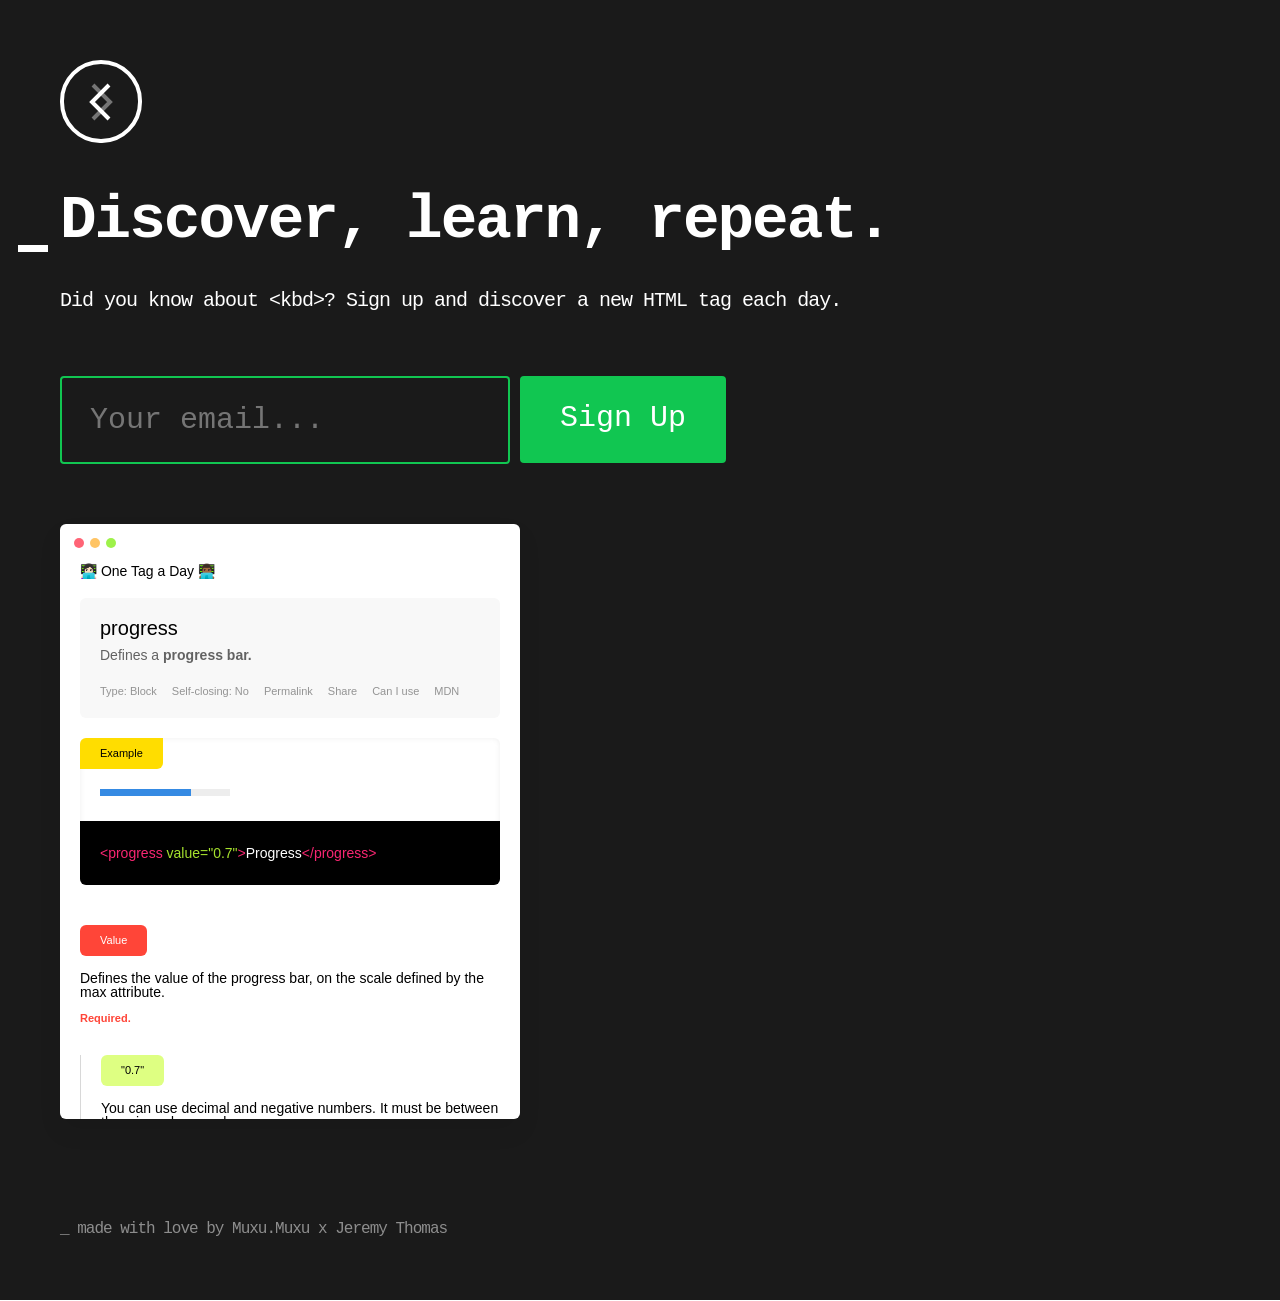
==== index.html @ 7131e2dd "Automated commit at 2017-08-12 12:40:40 UTC by middleman-deploy 2.0.0-alpha" ====
<!DOCTYPE html><html><head><title>One Tag a Day</title><meta content="text/html; charset=UTF-8" http-equiv="Content-Type" /><meta charset="utf-8" /><meta content="Sign up and discover a new HTML tag each day." name="description" /><meta content="width=device-width, initial-scale=1.0, maximum-scale=1, user-scalable=0" name="viewport" /><meta content="#ffffff" name="theme-color" /><meta content="One Tag a Day" property="og:site_name" /><meta content="One Tag a Day" property="og:title" /><meta content="website" property="og:type" /><meta content="https://onetagaday.com" property="og:url" /><meta content="Sign up and discover a new HTML tag each day." property="og:description" /><meta content="https://onetagaday.com/images/og-image.png" property="og:image" /><link href="favicon.ico" rel="icon" type="image/ico" /><meta content="authenticity_token" name="csrf-param" /><meta name="csrf-token" /><link href="/stylesheets/all.css" rel="stylesheet" /></head><body><div class="desktop"><div class="flex"><div class="left"><img src="/images/logo.svg" alt="Logo" /><div class="dash"></div><h1>Discover, learn, repeat.</h1><p class="subtitle">Did you know about &lt;kbd&gt;? Sign up and discover a new HTML tag each day.</p><!-- Begin MailChimp Signup Form -->
</style>
<div id="mc_embed_signup">
<form action="//muxumuxu.us14.list-manage.com/subscribe/post?u=eccf5f72255b20ee4b052a622&amp;id=f0b844d57b" method="post" id="mc-embedded-subscribe-form" name="mc-embedded-subscribe-form" class="validate" target="_blank" novalidate>
    <div id="mc_embed_signup_scroll">

	<input type="email" value="" name="EMAIL" class="email" id="mce-EMAIL" placeholder="Your email..." autofocus required>
    <!-- real people should not fill this in and expect good things - do not remove this or risk form bot signups-->
    <div style="position: absolute; left: -5000px;" aria-hidden="true"><input type="text" name="b_eccf5f72255b20ee4b052a622_f0b844d57b" tabindex="-1" value=""></div>
    <div class="clear"><input type="submit" value="Sign Up" name="subscribe" id="mc-embedded-subscribe" class="button"></div>
    </div>
</form>
</div>

<!--End mc_embed_signup-->
<p class="footer">_ made with love by <a href="https://www.muxumuxu.com" target="_blank">Muxu.Muxu</a> x <a href="https://twitter.com/jgthms" target="_blank">Jeremy Thomas</a></p></div><div class="right"><div class="newsletter"><div class="dots"><div class="dot red"></div><div class="dot yellow"></div><div class="dot green"></div></div><h2>👩🏻‍💻 One Tag a Day 👨🏾‍💻</h2><div class="tag"><h3>progress</h3><p class="definition">Defines a <span style="font-weight:700;font-size:14px;color:black;">progress bar.</span></p><span class="info">Type: Block</span><span class="info">Self-closing: No</span><span class="info">Permalink</span><span class="info">Share</span><span class="info">Can I use</span><span class="info">MDN</span></div><div class="example"><h4>Example</h4><progress value="0.7"></progress><div class="code"><span class="pink">&lt;progress </span><span class="green">value=&quot;0.7&quot;</span><span class="pink">&gt;</span><span class="white">Progress</span><span class="pink">&lt;/progress&gt;</span></div></div><div class="value"><h5>Value</h5><p class="value-description">Defines the value of the progress bar, on the scale defined by the max attribute.</p><span>Required.</span></div><div class="number"><h6>&quot;0.7&quot;</h6><p class="number-description">You can use decimal and negative numbers. It must be between the min and max values.</p></div></div><span class="baseline">One Tag a Day</span></div></div></div><div class="mobile"><div class="left"><img src="/images/logo.svg" alt="Logo" /><div class="dash"></div><h1>Discover, learn, repeat.</h1><p class="subtitle">Did you know about &lt;kbd&gt;? Sign up and discover a new HTML tag each day.</p><!-- Begin MailChimp Signup Form -->
</style>
<div id="mc_embed_signup">
<form action="//muxumuxu.us14.list-manage.com/subscribe/post?u=eccf5f72255b20ee4b052a622&amp;id=f0b844d57b" method="post" id="mc-embedded-subscribe-form" name="mc-embedded-subscribe-form" class="validate" target="_blank" novalidate>
    <div id="mc_embed_signup_scroll">

	<input type="email" value="" name="EMAIL" class="email" id="mce-EMAIL" placeholder="Your email..." autofocus required>
    <!-- real people should not fill this in and expect good things - do not remove this or risk form bot signups-->
    <div style="position: absolute; left: -5000px;" aria-hidden="true"><input type="text" name="b_eccf5f72255b20ee4b052a622_f0b844d57b" tabindex="-1" value=""></div>
    <div class="clear"><input type="submit" value="Sign Up" name="subscribe" id="mc-embedded-subscribe" class="button"></div>
    </div>
</form>
</div>

<!--End mc_embed_signup-->
<div class="newsletter"><div class="dots"><div class="dot red"></div><div class="dot yellow"></div><div class="dot green"></div></div><h2>👩🏻‍💻 One Tag a Day 👨🏾‍💻</h2><div class="tag"><h3>progress</h3><p class="definition">Defines a <span style="font-weight:700;font-size:14px;color:black;">progress bar.</span></p><span class="info">Type: Block</span><span class="info">Self-closing: No</span><span class="info">Permalink</span><span class="info">Share</span><span class="info">Can I use</span><span class="info">MDN</span></div><div class="example"><h4>Example</h4><progress value="0.7"></progress><div class="code"><span class="pink">&lt;progress </span><span class="green">value=&quot;0.7&quot;</span><span class="pink">&gt;</span><span class="white">Progress</span><span class="pink">&lt;/progress&gt;</span></div></div><div class="value"><h5>Value</h5><p class="value-description">Defines the value of the progress bar, on the scale defined by the max attribute.</p><span>Required.</span></div><div class="number"><h6>&quot;0.7&quot;</h6><p class="number-description">You can use decimal and negative numbers. It must be between the min and max values.</p></div></div><p class="footer">_ made with love by <a href="https://www.muxumuxu.com" target="_blank">Muxu.Muxu</a> x <a href="https://twitter.com/jgthms" target="_blank">Jeremy Thomas</a></p></div></div><script src="/javascripts/site.js"></script></body></html>
---- stylesheets/all.css ----
html, body, div, span, applet, object, iframe,
h1, h2, h3, h4, h5, h6, p, blockquote, pre,
a, abbr, acronym, address, big, cite, code,
del, dfn, em, img, ins, kbd, q, s, samp,
small, strike, strong, sub, sup, tt, var,
b, u, i, center,
dl, dt, dd, ol, ul, li,
fieldset, form, label, legend,
table, caption, tbody, tfoot, thead, tr, th, td,
article, aside, canvas, details, embed,
figure, figcaption, footer, header, hgroup,
menu, nav, output, ruby, section, summary,
time, mark, audio, video {
  margin: 0;
  padding: 0;
  border: 0;
  font-size: 100%;
  font: inherit;
  vertical-align: baseline; }

/* HTML5 display-role reset for older browsers */
article, aside, details, figcaption, figure,
footer, header, hgroup, menu, nav, section {
  display: block; }

body {
  line-height: 1; }

ol, ul {
  list-style: none; }

blockquote, q {
  quotes: none; }

blockquote:before, blockquote:after,
q:before, q:after {
  content: "";
  content: none; }

table {
  border-collapse: collapse;
  border-spacing: 0; }

* {
  -webkit-font-smoothing: antialiased;
  -moz-osx-font-smoothing: grayscale;
  -webkit-appearance: none;
  outline: none; }

body {
  font-family: "Arial", sans-serif; }

h1 {
  font-family: "Roboto Mono", monospace;
  color: white;
  font-size: 61px;
  line-height: 70px;
  letter-spacing: -2px;
  font-weight: 700;
  margin-top: 40px; }

h2 {
  font-size: 14px; }

h3 {
  font-size: 20px; }

h4 {
  font-size: 11px;
  background-color: #FFDD00;
  padding: 10px 20px;
  border-bottom-right-radius: 6px;
  border-top-left-radius: 6px;
  display: inline-block; }

h5 {
  background: #FF4538;
  color: white;
  border-radius: 6px;
  font-size: 11px;
  padding: 10px 20px;
  display: inline-block; }

h6 {
  background: #DEFF82;
  border-radius: 6px;
  font-size: 11px;
  padding: 10px 20px;
  display: inline-block;
  margin-bottom: 15px; }

p.subtitle {
  font-family: "Roboto Mono", monospace;
  color: white;
  font-size: 20px;
  line-height: 30px;
  letter-spacing: -1px;
  margin-top: 30px; }
p.footer {
  font-family: "Roboto Mono", monospace;
  color: white;
  font-size: 16px;
  letter-spacing: -1px;
  opacity: 0.5;
  padding-top: 335px; }
p.definition {
  opacity: 0.6;
  font-size: 14px;
  margin: 10px 0 20px; }
p.value-description {
  font-size: 14px;
  margin: 15px 0 10px; }
p.number-description {
  font-size: 14px; }

span.info {
  font-size: 11px;
  opacity: 0.4;
  margin-right: 15px; }
span.baseline {
  font-family: "Roboto Mono", monospace;
  font-size: 71px;
  opacity: 0.03;
  font-weight: 700;
  width: 360px;
  text-align: right;
  line-height: 63px;
  letter-spacing: -2.3px;
  display: block;
  float: right;
  margin: 45px 70px 0 0; }
span.pink {
  color: #F92672; }
span.green {
  color: #A6E22E; }
span.white {
  color: white; }

a {
  text-decoration: none;
  color: inherit; }
  a:hover {
    border-bottom: 2px solid #11C651; }

#mc_embed_signup_scroll {
  display: -webkit-inline-box;
  display: -ms-inline-flexbox;
  display: inline-flex;
  padding-top: 60px; }

input {
  font-family: "Roboto Mono", monospace;
  border-radius: 4px;
  font-size: 30px; }

input[type=email] {
  width: 390px;
  border: 2px solid #11C651;
  background-color: #1A1A1A;
  padding: 25px 28px;
  margin-right: 10px;
  color: white; }

input[type=submit] {
  border: 0;
  background-color: #11C651;
  color: white;
  padding: 25px 40px 28px;
  -webkit-transition: opacity 0.3s;
  transition: opacity 0.3s; }
  input[type=submit]:hover {
    opacity: 0.7;
    cursor: pointer; }

progress {
  display: block;
  margin: 20px 0 25px 20px; }

progress[value] {
  -webkit-appearance: none;
  -moz-appearance: none;
       appearance: none;
  width: 130px;
  height: 7px;
  border-radius: 20px; }

progress[value]::-webkit-progress-bar {
  background: #EDEDED; }

progress[value]::-webkit-progress-value {
  background: #358AE3; }

.desktop {
  display: block; }

.mobile {
  display: none; }

.code {
  padding: 25px 20px;
  background: black;
  border-bottom-left-radius: 6px;
  border-bottom-right-radius: 6px;
  font-size: 14px; }

.flex {
  display: -webkit-box;
  display: -ms-flexbox;
  display: flex;
  -webkit-box-orient: horizontal;
  -webkit-box-direction: normal;
      -ms-flex-direction: row;
          flex-direction: row; }

.left {
  width: 660px;
  background: #1A1A1A;
  padding: 80px;
  position: relative; }
  .left .dash {
    background-color: white;
    width: 30px;
    height: 7px;
    position: absolute;
    left: 35px;
    top: 266px; }

.right {
  background: #F8F8F8;
  -webkit-box-flex: 1;
      -ms-flex-positive: 1;
          flex-grow: 1; }

.newsletter {
  width: 420px;
  border-radius: 6px;
  margin: 80px auto;
  background: white;
  padding: 40px 20px 0 20px;
  position: relative;
  -webkit-box-shadow: 0 12px 24px 0 rgba(0, 0, 0, 0.07);
          box-shadow: 0 12px 24px 0 rgba(0, 0, 0, 0.07);
  overflow: hidden; }
  .newsletter .tag {
    background: #F8F8F8;
    padding: 20px;
    border-radius: 6px;
    margin-top: 20px; }
  .newsletter .example {
    -webkit-box-shadow: inset 0 0 5px rgba(151, 151, 151, 0.16);
            box-shadow: inset 0 0 5px rgba(151, 151, 151, 0.16);
    border-radius: 6px;
    margin: 20px 0 40px; }
  .newsletter .value span {
    color: #FF4538;
    font-size: 11px;
    font-weight: 700; }
  .newsletter .number {
    border-left: 1px solid #D8D8D8;
    padding-left: 20px;
    margin-top: 20px;
    position: relative;
    bottom: -10px; }

.dots {
  display: -webkit-inline-box;
  display: -ms-inline-flexbox;
  display: inline-flex;
  position: absolute;
  top: 14px;
  left: 14px; }
  .dots .dot {
    height: 10px;
    width: 10px;
    border-radius: 50px;
    margin-right: 6px; }
    .dots .dot.red {
      background: #FF6476; }
    .dots .dot.yellow {
      background: #FFC464; }
    .dots .dot.green {
      background: #9EF24A; }

@media screen and (max-width: 1320px) {
  p.footer {
    padding-top: 40px;
    line-height: 21px; }

  .desktop {
    display: none; }

  .mobile {
    display: block; }

  .left {
    width: auto;
    padding: 60px; }
    .left .dash {
      top: 245px;
      left: 18px; }

  .newsletter {
    margin: 60px 0; } }
@media screen and (max-width: 800px) {
  #mc_embed_signup_scroll {
    display: block; }

  input[type=email] {
    width: 100%;
    -webkit-box-sizing: border-box;
            box-sizing: border-box;
    margin-bottom: 10px; }

  input[type=submit] {
    width: 100%; } }
@media screen and (max-width: 580px) {
  h1 {
    font-size: 32px;
    line-height: 40px;
    letter-spacing: -1.05; }

  p.subtitle {
    font-size: 16px;
    line-height: 26px;
    letter-spacing: -0.8px;
    margin-top: 20px; }

  input {
    font-size: 20px;
    letter-spacing: -0.67px; }

  #mc_embed_signup_scroll {
    padding-top: 20px; }

  .newsletter {
    -webkit-transform: scale(0.5);
            transform: scale(0.5);
    margin: 30px 0 40px; }

  .left .dash {
    width: 20px;
    height: 4px;
    top: 213px;
    left: 23px; } }
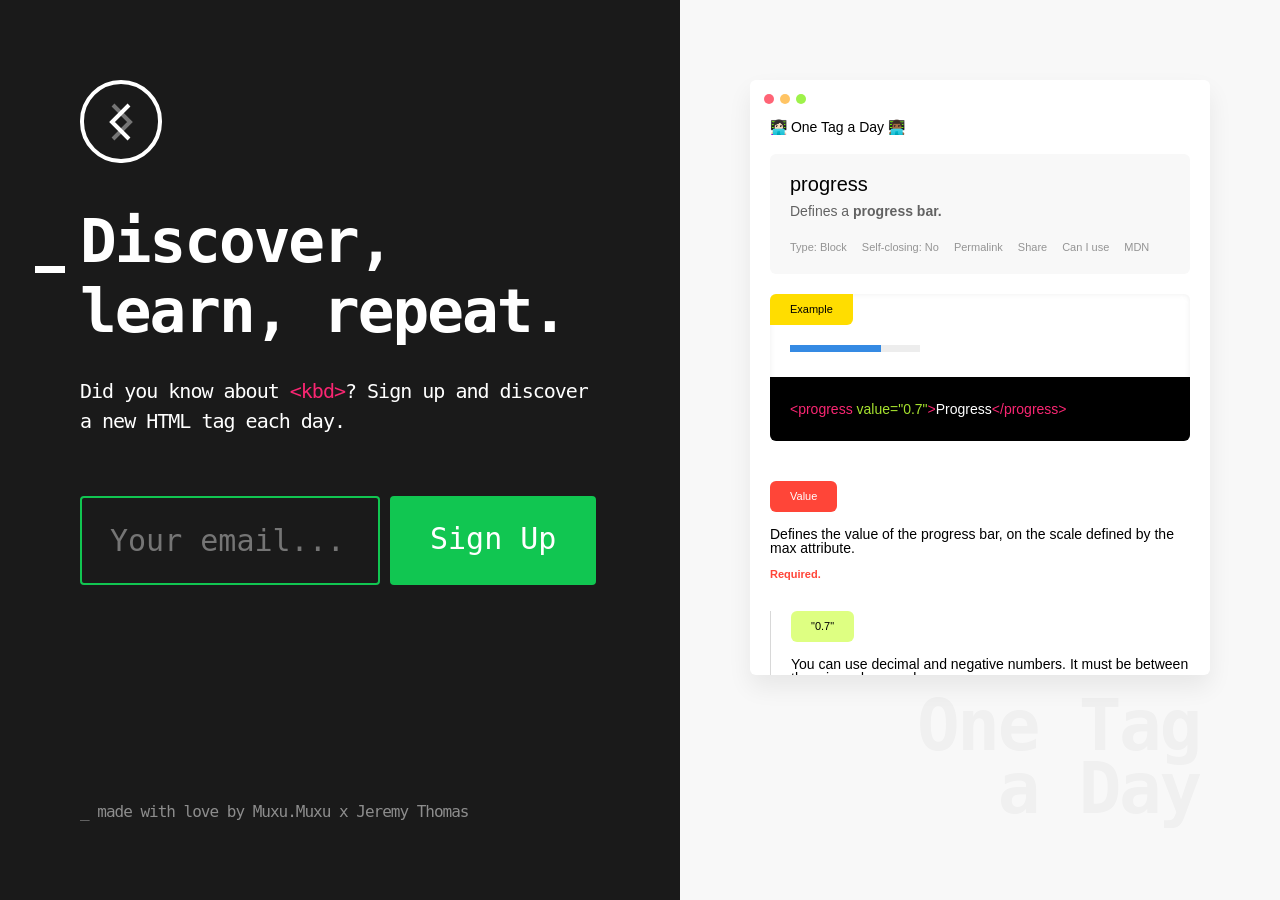
==== commit 06cda9ca: "Automated commit at 2017-08-12 16:28:18 UTC by middleman-deploy 2.0.0-alpha" ====
--- a/index.html
+++ b/index.html
@@ -1,4 +1,4 @@
-<!DOCTYPE html><html><head><title>One Tag a Day</title><meta content="text/html; charset=UTF-8" http-equiv="Content-Type" /><meta charset="utf-8" /><meta content="Sign up and discover a new HTML tag each day." name="description" /><meta content="width=device-width, initial-scale=1.0, maximum-scale=1, user-scalable=0" name="viewport" /><meta content="#ffffff" name="theme-color" /><meta content="One Tag a Day" property="og:site_name" /><meta content="One Tag a Day" property="og:title" /><meta content="website" property="og:type" /><meta content="https://onetagaday.com" property="og:url" /><meta content="Sign up and discover a new HTML tag each day." property="og:description" /><meta content="https://onetagaday.com/images/og-image.png" property="og:image" /><link href="favicon.ico" rel="icon" type="image/ico" /><meta content="authenticity_token" name="csrf-param" /><meta name="csrf-token" /><link href="/stylesheets/all.css" rel="stylesheet" /></head><body><div class="desktop"><div class="flex"><div class="left"><img src="/images/logo.svg" alt="Logo" /><div class="dash"></div><h1>Discover, learn, repeat.</h1><p class="subtitle">Did you know about &lt;kbd&gt;? Sign up and discover a new HTML tag each day.</p><!-- Begin MailChimp Signup Form -->
+<!DOCTYPE html><html><head><title>One Tag a Day</title><meta content="text/html; charset=UTF-8" http-equiv="Content-Type" /><meta charset="utf-8" /><meta content="Sign up and discover a new HTML tag each day." name="description" /><meta content="width=device-width, initial-scale=1.0, maximum-scale=1, user-scalable=0" name="viewport" /><meta content="#ffffff" name="theme-color" /><meta content="One Tag a Day" property="og:site_name" /><meta content="One Tag a Day" property="og:title" /><meta content="website" property="og:type" /><meta content="https://onetagaday.com" property="og:url" /><meta content="Sign up and discover a new HTML tag each day." property="og:description" /><meta content="https://onetagaday.com/images/og-image.png" property="og:image" /><link href="favicon.ico" rel="icon" type="image/ico" /><meta content="authenticity_token" name="csrf-param" /><meta name="csrf-token" /><link href="/stylesheets/all.css" rel="stylesheet" /></head><body><div class="desktop"><div class="flex"><div class="left"><img src="/images/logo.svg" alt="Logo" /><div class="dash"></div><h1>Discover, learn, repeat.</h1><p class="subtitle">Did you know about <span style="color:#F92672;">&lt;kbd&gt;</span>? Sign up and discover a new HTML tag each day.</p><!-- Begin MailChimp Signup Form -->
 </style>
 <div id="mc_embed_signup">
 <form action="//muxumuxu.us14.list-manage.com/subscribe/post?u=eccf5f72255b20ee4b052a622&amp;id=f0b844d57b" method="post" id="mc-embedded-subscribe-form" name="mc-embedded-subscribe-form" class="validate" target="_blank" novalidate>
@@ -13,19 +13,4 @@
 </div>
 
 <!--End mc_embed_signup-->
-<p class="footer">_ made with love by <a href="https://www.muxumuxu.com" target="_blank">Muxu.Muxu</a> x <a href="https://twitter.com/jgthms" target="_blank">Jeremy Thomas</a></p></div><div class="right"><div class="newsletter"><div class="dots"><div class="dot red"></div><div class="dot yellow"></div><div class="dot green"></div></div><h2>👩🏻‍💻 One Tag a Day 👨🏾‍💻</h2><div class="tag"><h3>progress</h3><p class="definition">Defines a <span style="font-weight:700;font-size:14px;color:black;">progress bar.</span></p><span class="info">Type: Block</span><span class="info">Self-closing: No</span><span class="info">Permalink</span><span class="info">Share</span><span class="info">Can I use</span><span class="info">MDN</span></div><div class="example"><h4>Example</h4><progress value="0.7"></progress><div class="code"><span class="pink">&lt;progress </span><span class="green">value=&quot;0.7&quot;</span><span class="pink">&gt;</span><span class="white">Progress</span><span class="pink">&lt;/progress&gt;</span></div></div><div class="value"><h5>Value</h5><p class="value-description">Defines the value of the progress bar, on the scale defined by the max attribute.</p><span>Required.</span></div><div class="number"><h6>&quot;0.7&quot;</h6><p class="number-description">You can use decimal and negative numbers. It must be between the min and max values.</p></div></div><span class="baseline">One Tag a Day</span></div></div></div><div class="mobile"><div class="left"><img src="/images/logo.svg" alt="Logo" /><div class="dash"></div><h1>Discover, learn, repeat.</h1><p class="subtitle">Did you know about &lt;kbd&gt;? Sign up and discover a new HTML tag each day.</p><!-- Begin MailChimp Signup Form -->
-</style>
-<div id="mc_embed_signup">
-<form action="//muxumuxu.us14.list-manage.com/subscribe/post?u=eccf5f72255b20ee4b052a622&amp;id=f0b844d57b" method="post" id="mc-embedded-subscribe-form" name="mc-embedded-subscribe-form" class="validate" target="_blank" novalidate>
-    <div id="mc_embed_signup_scroll">
-
-	<input type="email" value="" name="EMAIL" class="email" id="mce-EMAIL" placeholder="Your email..." autofocus required>
-    <!-- real people should not fill this in and expect good things - do not remove this or risk form bot signups-->
-    <div style="position: absolute; left: -5000px;" aria-hidden="true"><input type="text" name="b_eccf5f72255b20ee4b052a622_f0b844d57b" tabindex="-1" value=""></div>
-    <div class="clear"><input type="submit" value="Sign Up" name="subscribe" id="mc-embedded-subscribe" class="button"></div>
-    </div>
-</form>
-</div>
-
-<!--End mc_embed_signup-->
-<div class="newsletter"><div class="dots"><div class="dot red"></div><div class="dot yellow"></div><div class="dot green"></div></div><h2>👩🏻‍💻 One Tag a Day 👨🏾‍💻</h2><div class="tag"><h3>progress</h3><p class="definition">Defines a <span style="font-weight:700;font-size:14px;color:black;">progress bar.</span></p><span class="info">Type: Block</span><span class="info">Self-closing: No</span><span class="info">Permalink</span><span class="info">Share</span><span class="info">Can I use</span><span class="info">MDN</span></div><div class="example"><h4>Example</h4><progress value="0.7"></progress><div class="code"><span class="pink">&lt;progress </span><span class="green">value=&quot;0.7&quot;</span><span class="pink">&gt;</span><span class="white">Progress</span><span class="pink">&lt;/progress&gt;</span></div></div><div class="value"><h5>Value</h5><p class="value-description">Defines the value of the progress bar, on the scale defined by the max attribute.</p><span>Required.</span></div><div class="number"><h6>&quot;0.7&quot;</h6><p class="number-description">You can use decimal and negative numbers. It must be between the min and max values.</p></div></div><p class="footer">_ made with love by <a href="https://www.muxumuxu.com" target="_blank">Muxu.Muxu</a> x <a href="https://twitter.com/jgthms" target="_blank">Jeremy Thomas</a></p></div></div><script src="/javascripts/site.js"></script></body></html>+</div><div class="right"><div class="newsletter"><div class="dots"><div class="dot red"></div><div class="dot yellow"></div><div class="dot green"></div></div><h2>👩🏻‍💻 One Tag a Day 👨🏾‍💻</h2><div class="tag"><h3>progress</h3><p class="definition">Defines a <span style="font-weight:700;font-size:14px;color:black;">progress bar.</span></p><span class="info block">Type: Block</span><span class="info block">Self-closing: No</span><span class="info block">Permalink</span><span class="info block">Share</span><span class="info block">Can I use</span><span class="info block">MDN</span></div><div class="example"><h4>Example</h4><progress value="0.7"></progress><div class="code"><span class="pink">&lt;progress </span><span class="green">value=&quot;0.7&quot;</span><span class="pink">&gt;</span><span class="white">Progress</span><span class="pink block">&lt;/progress&gt;</span></div></div><div class="value"><h5>Value</h5><p class="value-description">Defines the value of the progress bar, on the scale defined by the max attribute.</p><span>Required.</span></div><div class="number"><h6>&quot;0.7&quot;</h6><p class="number-description">You can use decimal and negative numbers. It must be between the min and max values.</p></div></div><span class="baseline">One Tag a Day</span></div><p class="footer">_ made with love by <a href="https://www.muxumuxu.com" target="_blank">Muxu.Muxu</a> x <a href="https://twitter.com/jgthms" target="_blank">Jeremy Thomas</a></p></div></div><script src="/javascripts/site.js"></script></body></html>
--- a/stylesheets/all.css
+++ b/stylesheets/all.css
@@ -47,8 +47,12 @@
   -webkit-appearance: none;
   outline: none; }
 
+html {
+  height: 100%; }
+
 body {
-  font-family: "Arial", sans-serif; }
+  font-family: "Arial", sans-serif;
+  height: 100%; }
 
 h1 {
   font-family: "Roboto Mono", monospace;
@@ -102,7 +106,9 @@
   font-size: 16px;
   letter-spacing: -1px;
   opacity: 0.5;
-  padding-top: 335px; }
+  position: fixed;
+  bottom: 80px;
+  left: 80px; }
 p.definition {
   opacity: 0.6;
   font-size: 14px;
@@ -127,8 +133,10 @@
   line-height: 63px;
   letter-spacing: -2.3px;
   display: block;
-  float: right;
-  margin: 45px 70px 0 0; }
+  position: fixed;
+  bottom: 80px;
+  right: 80px;
+  z-index: 1; }
 span.pink {
   color: #F92672; }
 span.green {
@@ -142,6 +150,17 @@
   a:hover {
     border-bottom: 2px solid #11C651; }
 
+@-webkit-keyframes list-animation {
+  0% {
+    background: #1A1A1A url(../images/background-tag.svg) no-repeat 75px -100px; }
+  100% {
+    background: #1A1A1A url(../images/background-tag.svg) no-repeat 75px -5000px; } }
+
+@keyframes list-animation {
+  0% {
+    background: #1A1A1A url(../images/background-tag.svg) no-repeat 75px -100px; }
+  100% {
+    background: #1A1A1A url(../images/background-tag.svg) no-repeat 75px -5000px; } }
 #mc_embed_signup_scroll {
   display: -webkit-inline-box;
   display: -ms-inline-flexbox;
@@ -154,7 +173,7 @@
   font-size: 30px; }
 
 input[type=email] {
-  width: 390px;
+  width: 240px;
   border: 2px solid #11C651;
   background-color: #1A1A1A;
   padding: 25px 28px;
@@ -165,7 +184,7 @@
   border: 0;
   background-color: #11C651;
   color: white;
-  padding: 25px 40px 28px;
+  padding: 25px 40px 29px;
   -webkit-transition: opacity 0.3s;
   transition: opacity 0.3s; }
   input[type=submit]:hover {
@@ -191,10 +210,9 @@
   background: #358AE3; }
 
 .desktop {
-  display: block; }
-
-.mobile {
-  display: none; }
+  display: block;
+  height: 100%;
+  overflow-y: scroll; }
 
 .code {
   padding: 25px 20px;
@@ -210,13 +228,16 @@
   -webkit-box-orient: horizontal;
   -webkit-box-direction: normal;
       -ms-flex-direction: row;
-          flex-direction: row; }
+          flex-direction: row;
+  height: 100%; }
 
 .left {
-  width: 660px;
-  background: #1A1A1A;
+  width: 520px;
+  background: #1A1A1A no-repeat 75px -100px;
   padding: 80px;
-  position: relative; }
+  position: relative;
+  -webkit-animation: 100s list-animation linear infinite;
+          animation: 100s list-animation linear infinite; }
   .left .dash {
     background-color: white;
     width: 30px;
@@ -234,13 +255,14 @@
 .newsletter {
   width: 420px;
   border-radius: 6px;
-  margin: 80px auto;
+  margin: 80px auto 0;
   background: white;
   padding: 40px 20px 0 20px;
   position: relative;
   -webkit-box-shadow: 0 12px 24px 0 rgba(0, 0, 0, 0.07);
           box-shadow: 0 12px 24px 0 rgba(0, 0, 0, 0.07);
-  overflow: hidden; }
+  overflow: hidden;
+  z-index: 2; }
   .newsletter .tag {
     background: #F8F8F8;
     padding: 20px;
@@ -281,26 +303,36 @@
     .dots .dot.green {
       background: #9EF24A; }
 
-@media screen and (max-width: 1320px) {
+@media screen and (max-width: 1220px) {
+  body {
+    -webkit-animation: 100s list-animation linear infinite;
+            animation: 100s list-animation linear infinite; }
+
   p.footer {
     padding-top: 40px;
     line-height: 21px; }
 
-  .desktop {
-    display: none; }
-
-  .mobile {
+  .flex {
     display: block; }
-
-  .left {
-    width: auto;
-    padding: 60px; }
-    .left .dash {
-      top: 245px;
-      left: 18px; }
-
-  .newsletter {
-    margin: 60px 0; } }
+    .flex .left {
+      width: auto;
+      padding: 60px;
+      -webkit-animation: none;
+              animation: none;
+      background: transparent; }
+      .flex .left .dash {
+        top: 245px;
+        left: 18px; }
+    .flex .right {
+      background: transparent;
+      padding: 0 60px; }
+      .flex .right .newsletter {
+        margin: 20px 0 60px; }
+    .flex .footer {
+      position: relative;
+      left: 60px;
+      width: calc(100% - 120px);
+      margin-bottom: 40px; } }
 @media screen and (max-width: 800px) {
   #mc_embed_signup_scroll {
     display: block; }
@@ -325,6 +357,9 @@
     letter-spacing: -0.8px;
     margin-top: 20px; }
 
+  span.info {
+    margin-bottom: 5px; }
+
   input {
     font-size: 20px;
     letter-spacing: -0.67px; }
@@ -332,13 +367,19 @@
   #mc_embed_signup_scroll {
     padding-top: 20px; }
 
+  .block {
+    display: block; }
+
   .newsletter {
-    -webkit-transform: scale(0.5);
-            transform: scale(0.5);
+    width: auto;
     margin: 30px 0 40px; }
 
-  .left .dash {
-    width: 20px;
-    height: 4px;
-    top: 213px;
-    left: 23px; } }
+  .flex .left {
+    padding: 20px; }
+    .flex .left .dash {
+      display: none; }
+  .flex .right {
+    padding: 20px; }
+  .flex .footer {
+    left: 20px;
+    width: calc(100% - 20px); } }
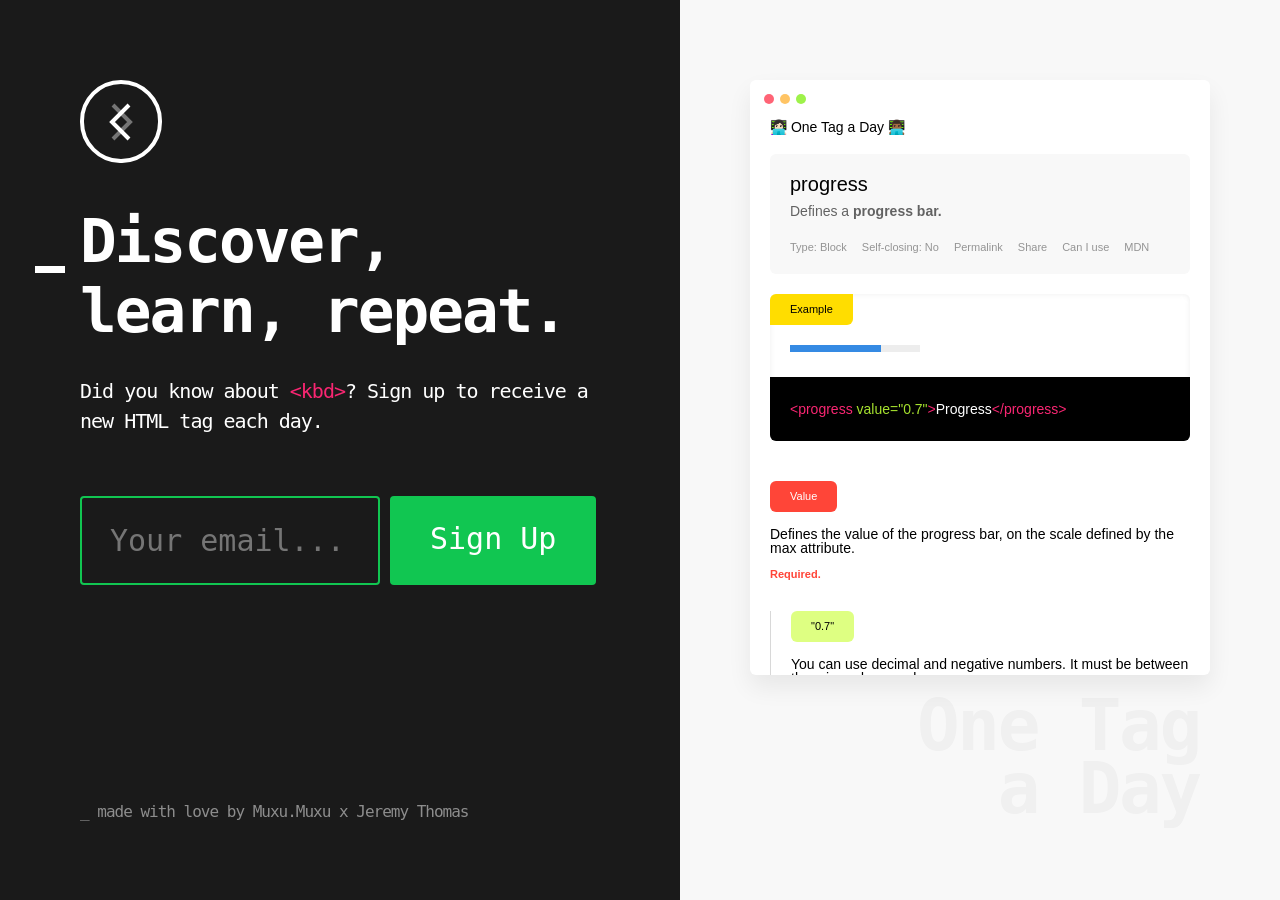
==== commit 0850d338: "Automated commit at 2017-08-18 09:05:18 UTC by middleman-deploy 2.0.0-alpha" ====
--- a/index.html
+++ b/index.html
@@ -1,4 +1,4 @@
-<!DOCTYPE html><html><head><title>One Tag a Day</title><meta content="text/html; charset=UTF-8" http-equiv="Content-Type" /><meta charset="utf-8" /><meta content="Sign up and discover a new HTML tag each day." name="description" /><meta content="width=device-width, initial-scale=1.0, maximum-scale=1, user-scalable=0" name="viewport" /><meta content="#ffffff" name="theme-color" /><meta content="One Tag a Day" property="og:site_name" /><meta content="One Tag a Day" property="og:title" /><meta content="website" property="og:type" /><meta content="https://onetagaday.com" property="og:url" /><meta content="Sign up and discover a new HTML tag each day." property="og:description" /><meta content="https://onetagaday.com/images/og-image.png" property="og:image" /><link href="favicon.ico" rel="icon" type="image/ico" /><meta content="authenticity_token" name="csrf-param" /><meta name="csrf-token" /><link href="/stylesheets/all.css" rel="stylesheet" /></head><body><div class="desktop"><div class="flex"><div class="left"><img src="/images/logo.svg" alt="Logo" /><div class="dash"></div><h1>Discover, learn, repeat.</h1><p class="subtitle">Did you know about <span style="color:#F92672;">&lt;kbd&gt;</span>? Sign up and discover a new HTML tag each day.</p><!-- Begin MailChimp Signup Form -->
+<!DOCTYPE html><html><head><title>One Tag a Day</title><meta content="text/html; charset=UTF-8" http-equiv="Content-Type" /><meta charset="utf-8" /><meta content="Sign up to receive a new HTML tag each day." name="description" /><meta content="width=device-width, initial-scale=1.0, maximum-scale=1, user-scalable=0" name="viewport" /><meta content="#ffffff" name="theme-color" /><meta content="One Tag a Day" property="og:site_name" /><meta content="One Tag a Day" property="og:title" /><meta content="website" property="og:type" /><meta content="https://onetagaday.com" property="og:url" /><meta content="Sign up to receive a new HTML tag each day." property="og:description" /><meta content="https://onetagaday.com/images/og-image.png" property="og:image" /><link href="favicon.ico" rel="icon" type="image/ico" /><meta content="authenticity_token" name="csrf-param" /><meta name="csrf-token" /><link href="/stylesheets/all.css" rel="stylesheet" /></head><body><div class="desktop"><div class="flex"><div class="left"><img src="/images/logo.svg" alt="Logo" /><div class="dash"></div><h1>Discover, learn, repeat.</h1><p class="subtitle">Did you know about <a href="http://htmlreference.io/element/kbd/" style="color:#F92672;" target="_blank">&lt;kbd&gt;</a>? Sign up to receive a new HTML tag each day.</p><!-- Begin MailChimp Signup Form -->
 </style>
 <div id="mc_embed_signup">
 <form action="//muxumuxu.us14.list-manage.com/subscribe/post?u=eccf5f72255b20ee4b052a622&amp;id=f0b844d57b" method="post" id="mc-embedded-subscribe-form" name="mc-embedded-subscribe-form" class="validate" target="_blank" novalidate>
--- a/stylesheets/all.css
+++ b/stylesheets/all.css
@@ -100,6 +100,8 @@
   line-height: 30px;
   letter-spacing: -1px;
   margin-top: 30px; }
+  p.subtitle a:hover {
+    border-bottom: 2px solid #F92672; }
 p.footer {
   font-family: "Roboto Mono", monospace;
   color: white;
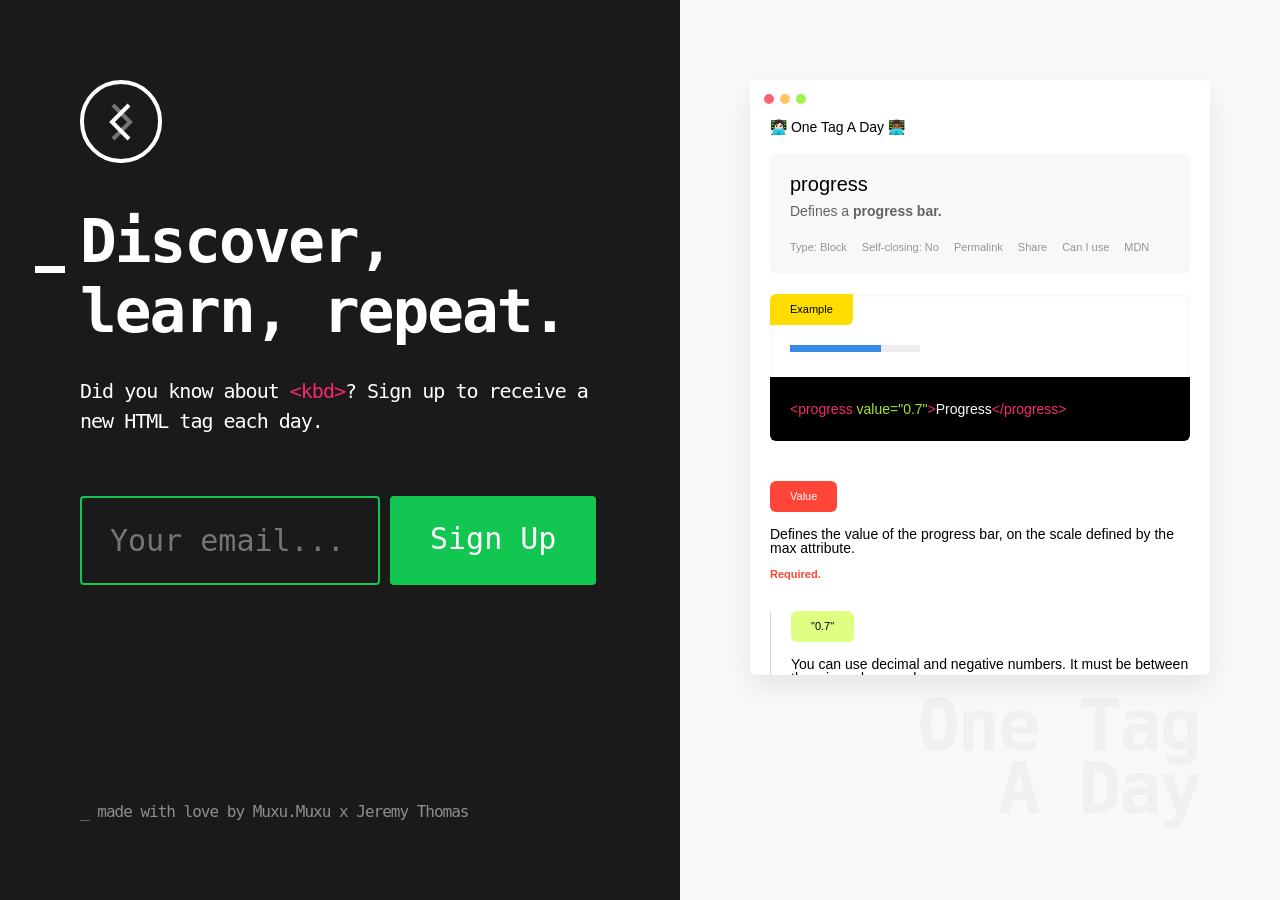
==== commit 159c6049: "Automated commit at 2017-08-18 18:23:27 UTC by middleman-deploy 2.0.0-alpha" ====
--- a/index.html
+++ b/index.html
@@ -1,4 +1,4 @@
-<!DOCTYPE html><html><head><title>One Tag a Day</title><meta content="text/html; charset=UTF-8" http-equiv="Content-Type" /><meta charset="utf-8" /><meta content="Sign up to receive a new HTML tag each day." name="description" /><meta content="width=device-width, initial-scale=1.0, maximum-scale=1, user-scalable=0" name="viewport" /><meta content="#ffffff" name="theme-color" /><meta content="One Tag a Day" property="og:site_name" /><meta content="One Tag a Day" property="og:title" /><meta content="website" property="og:type" /><meta content="https://onetagaday.com" property="og:url" /><meta content="Sign up to receive a new HTML tag each day." property="og:description" /><meta content="https://onetagaday.com/images/og-image.png" property="og:image" /><link href="favicon.ico" rel="icon" type="image/ico" /><meta content="authenticity_token" name="csrf-param" /><meta name="csrf-token" /><link href="/stylesheets/all.css" rel="stylesheet" /></head><body><div class="desktop"><div class="flex"><div class="left"><img src="/images/logo.svg" alt="Logo" /><div class="dash"></div><h1>Discover, learn, repeat.</h1><p class="subtitle">Did you know about <a href="http://htmlreference.io/element/kbd/" style="color:#F92672;" target="_blank">&lt;kbd&gt;</a>? Sign up to receive a new HTML tag each day.</p><!-- Begin MailChimp Signup Form -->
+<!DOCTYPE html><html><head><title>One Tag A Day</title><meta content="text/html; charset=UTF-8" http-equiv="Content-Type" /><meta charset="utf-8" /><meta content="Sign up to receive a new HTML tag each day." name="description" /><meta content="width=device-width, initial-scale=1.0, maximum-scale=1, user-scalable=0" name="viewport" /><meta content="#ffffff" name="theme-color" /><meta content="One Tag A Day" property="og:site_name" /><meta content="One Tag A Day" property="og:title" /><meta content="website" property="og:type" /><meta content="https://onetagaday.com" property="og:url" /><meta content="Sign up to receive a new HTML tag each day." property="og:description" /><meta content="https://onetagaday.com/images/og-image.png" property="og:image" /><link href="favicon.ico" rel="icon" type="image/ico" /><meta content="authenticity_token" name="csrf-param" /><meta name="csrf-token" /><link href="/stylesheets/all.css" rel="stylesheet" /></head><body><div class="desktop"><div class="flex"><div class="left"><img src="/images/logo.svg" alt="Logo" /><div class="dash"></div><h1>Discover, learn, repeat.</h1><p class="subtitle">Did you know about <a href="http://htmlreference.io/element/kbd/" style="color:#F92672;" target="_blank">&lt;kbd&gt;</a>? Sign up to receive a new HTML tag each day.</p><!-- Begin MailChimp Signup Form -->
 </style>
 <div id="mc_embed_signup">
 <form action="//muxumuxu.us14.list-manage.com/subscribe/post?u=eccf5f72255b20ee4b052a622&amp;id=f0b844d57b" method="post" id="mc-embedded-subscribe-form" name="mc-embedded-subscribe-form" class="validate" target="_blank" novalidate>
@@ -13,4 +13,4 @@
 </div>
 
 <!--End mc_embed_signup-->
-</div><div class="right"><div class="newsletter"><div class="dots"><div class="dot red"></div><div class="dot yellow"></div><div class="dot green"></div></div><h2>👩🏻‍💻 One Tag a Day 👨🏾‍💻</h2><div class="tag"><h3>progress</h3><p class="definition">Defines a <span style="font-weight:700;font-size:14px;color:black;">progress bar.</span></p><span class="info block">Type: Block</span><span class="info block">Self-closing: No</span><span class="info block">Permalink</span><span class="info block">Share</span><span class="info block">Can I use</span><span class="info block">MDN</span></div><div class="example"><h4>Example</h4><progress value="0.7"></progress><div class="code"><span class="pink">&lt;progress </span><span class="green">value=&quot;0.7&quot;</span><span class="pink">&gt;</span><span class="white">Progress</span><span class="pink block">&lt;/progress&gt;</span></div></div><div class="value"><h5>Value</h5><p class="value-description">Defines the value of the progress bar, on the scale defined by the max attribute.</p><span>Required.</span></div><div class="number"><h6>&quot;0.7&quot;</h6><p class="number-description">You can use decimal and negative numbers. It must be between the min and max values.</p></div></div><span class="baseline">One Tag a Day</span></div><p class="footer">_ made with love by <a href="https://www.muxumuxu.com" target="_blank">Muxu.Muxu</a> x <a href="https://twitter.com/jgthms" target="_blank">Jeremy Thomas</a></p></div></div><script src="/javascripts/site.js"></script></body></html>+</div><div class="right"><div class="newsletter"><div class="dots"><div class="dot red"></div><div class="dot yellow"></div><div class="dot green"></div></div><h2>👩🏻‍💻 One Tag A Day 👨🏾‍💻</h2><div class="tag"><h3>progress</h3><p class="definition">Defines a <span style="font-weight:700;font-size:14px;color:black;">progress bar.</span></p><span class="info block">Type: Block</span><span class="info block">Self-closing: No</span><span class="info block">Permalink</span><span class="info block">Share</span><span class="info block">Can I use</span><span class="info block">MDN</span></div><div class="example"><h4>Example</h4><progress value="0.7"></progress><div class="code"><span class="pink">&lt;progress </span><span class="green">value=&quot;0.7&quot;</span><span class="pink">&gt;</span><span class="white">Progress</span><span class="pink block">&lt;/progress&gt;</span></div></div><div class="value"><h5>Value</h5><p class="value-description">Defines the value of the progress bar, on the scale defined by the max attribute.</p><span>Required.</span></div><div class="number"><h6>&quot;0.7&quot;</h6><p class="number-description">You can use decimal and negative numbers. It must be between the min and max values.</p></div></div><span class="baseline">One Tag A Day</span></div><p class="footer">_ made with love by <a href="https://www.muxumuxu.com" target="_blank">Muxu.Muxu</a> x <a href="https://twitter.com/jgthms" target="_blank">Jeremy Thomas</a></p></div></div><script src="/javascripts/site.js"></script></body></html>
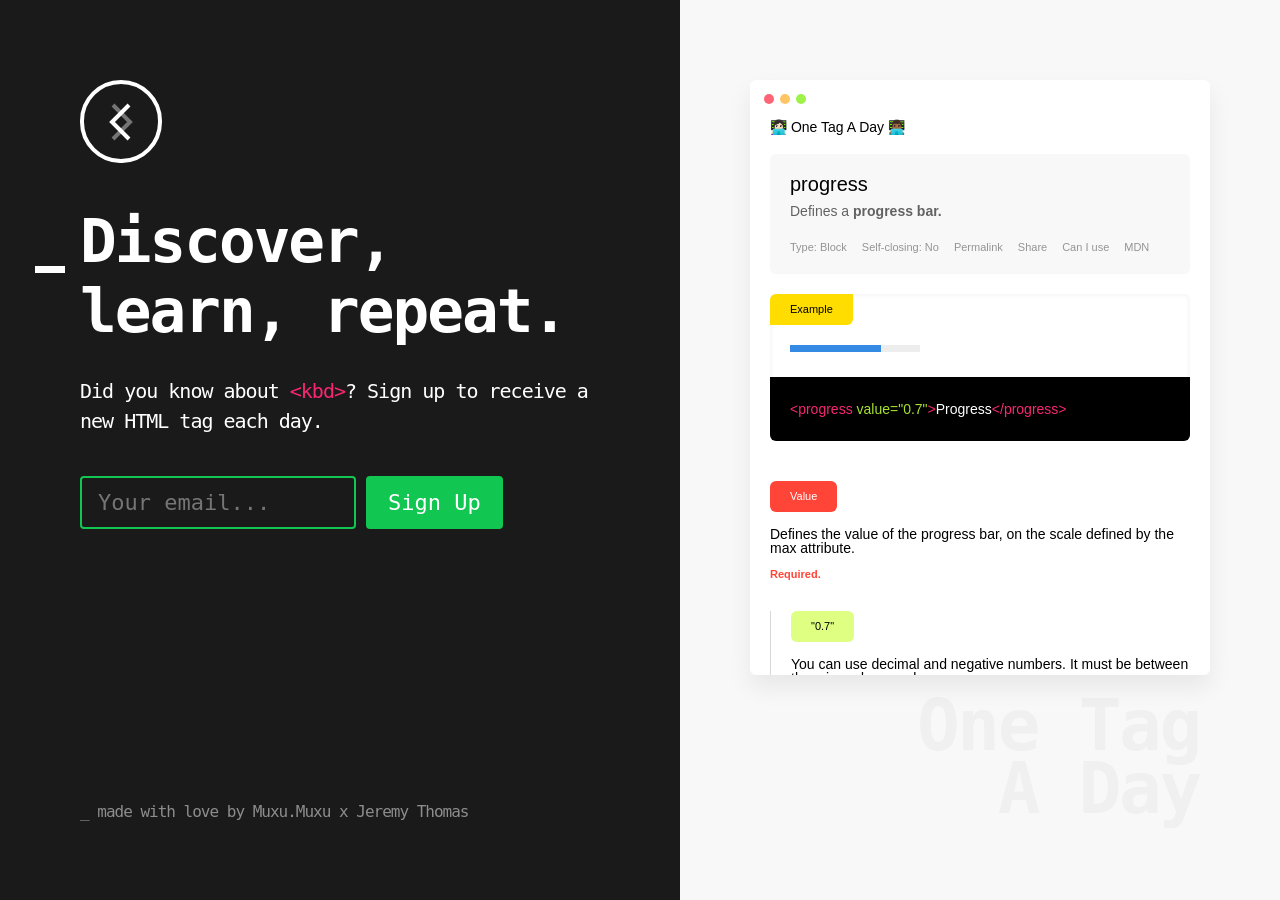
==== commit dadb9239: "Automated commit at 2017-08-21 14:44:05 UTC by middleman-deploy 2.0.0-alpha" ====
--- a/index.html
+++ b/index.html
@@ -13,4 +13,10 @@
 </div>
 
 <!--End mc_embed_signup-->
-</div><div class="right"><div class="newsletter"><div class="dots"><div class="dot red"></div><div class="dot yellow"></div><div class="dot green"></div></div><h2>👩🏻‍💻 One Tag A Day 👨🏾‍💻</h2><div class="tag"><h3>progress</h3><p class="definition">Defines a <span style="font-weight:700;font-size:14px;color:black;">progress bar.</span></p><span class="info block">Type: Block</span><span class="info block">Self-closing: No</span><span class="info block">Permalink</span><span class="info block">Share</span><span class="info block">Can I use</span><span class="info block">MDN</span></div><div class="example"><h4>Example</h4><progress value="0.7"></progress><div class="code"><span class="pink">&lt;progress </span><span class="green">value=&quot;0.7&quot;</span><span class="pink">&gt;</span><span class="white">Progress</span><span class="pink block">&lt;/progress&gt;</span></div></div><div class="value"><h5>Value</h5><p class="value-description">Defines the value of the progress bar, on the scale defined by the max attribute.</p><span>Required.</span></div><div class="number"><h6>&quot;0.7&quot;</h6><p class="number-description">You can use decimal and negative numbers. It must be between the min and max values.</p></div></div><span class="baseline">One Tag A Day</span></div><p class="footer">_ made with love by <a href="https://www.muxumuxu.com" target="_blank">Muxu.Muxu</a> x <a href="https://twitter.com/jgthms" target="_blank">Jeremy Thomas</a></p></div></div><script src="/javascripts/site.js"></script></body></html>+</div><div class="right"><div class="newsletter"><div class="dots"><div class="dot red"></div><div class="dot yellow"></div><div class="dot green"></div></div><h2>👩🏻‍💻 One Tag A Day 👨🏾‍💻</h2><div class="tag"><h3>progress</h3><p class="definition">Defines a <span style="font-weight:700;font-size:14px;color:black;">progress bar.</span></p><span class="info block">Type: Block</span><span class="info block">Self-closing: No</span><span class="info block">Permalink</span><span class="info block">Share</span><span class="info block">Can I use</span><span class="info block">MDN</span></div><div class="example"><h4>Example</h4><progress value="0.7"></progress><div class="code"><span class="pink">&lt;progress </span><span class="green">value=&quot;0.7&quot;</span><span class="pink">&gt;</span><span class="white">Progress</span><span class="pink block">&lt;/progress&gt;</span></div></div><div class="value"><h5>Value</h5><p class="value-description">Defines the value of the progress bar, on the scale defined by the max attribute.</p><span>Required.</span></div><div class="number"><h6>&quot;0.7&quot;</h6><p class="number-description">You can use decimal and negative numbers. It must be between the min and max values.</p></div></div><span class="baseline">One Tag A Day</span></div><p class="footer">_ made with love by <a href="https://www.muxumuxu.com" target="_blank">Muxu.Muxu</a> x <a href="https://twitter.com/jgthms" target="_blank">Jeremy Thomas</a></p></div></div><script src="/javascripts/site.js"></script><script>(function(i,s,o,g,r,a,m){i['GoogleAnalyticsObject']=r;i[r]=i[r]||function(){
+(i[r].q=i[r].q||[]).push(arguments)},i[r].l=1*new Date();a=s.createElement(o),
+m=s.getElementsByTagName(o)[0];a.async=1;a.src=g;m.parentNode.insertBefore(a,m)
+})(window,document,'script','https://www.google-analytics.com/analytics.js','ga');
+
+ga('create', 'UA-83226935-11', 'auto');
+ga('send', 'pageview');</script></body></html>
--- a/stylesheets/all.css
+++ b/stylesheets/all.css
@@ -167,26 +167,29 @@
   display: -webkit-inline-box;
   display: -ms-inline-flexbox;
   display: inline-flex;
-  padding-top: 60px; }
+  padding-top: 40px; }
 
 input {
   font-family: "Roboto Mono", monospace;
   border-radius: 4px;
-  font-size: 30px; }
+  font-size: 22px; }
 
 input[type=email] {
   width: 240px;
-  border: 2px solid #11C651;
+  border: 2px solid #444;
   background-color: #1A1A1A;
-  padding: 25px 28px;
+  padding: 12px 16px;
   margin-right: 10px;
   color: white; }
+  input[type=email]:focus {
+    border: 2px solid #11C651; }
 
 input[type=submit] {
   border: 0;
   background-color: #11C651;
   color: white;
-  padding: 25px 40px 29px;
+  padding: 12px 20px 12px;
+  border: 2px solid #11C651;
   -webkit-transition: opacity 0.3s;
   transition: opacity 0.3s; }
   input[type=submit]:hover {
